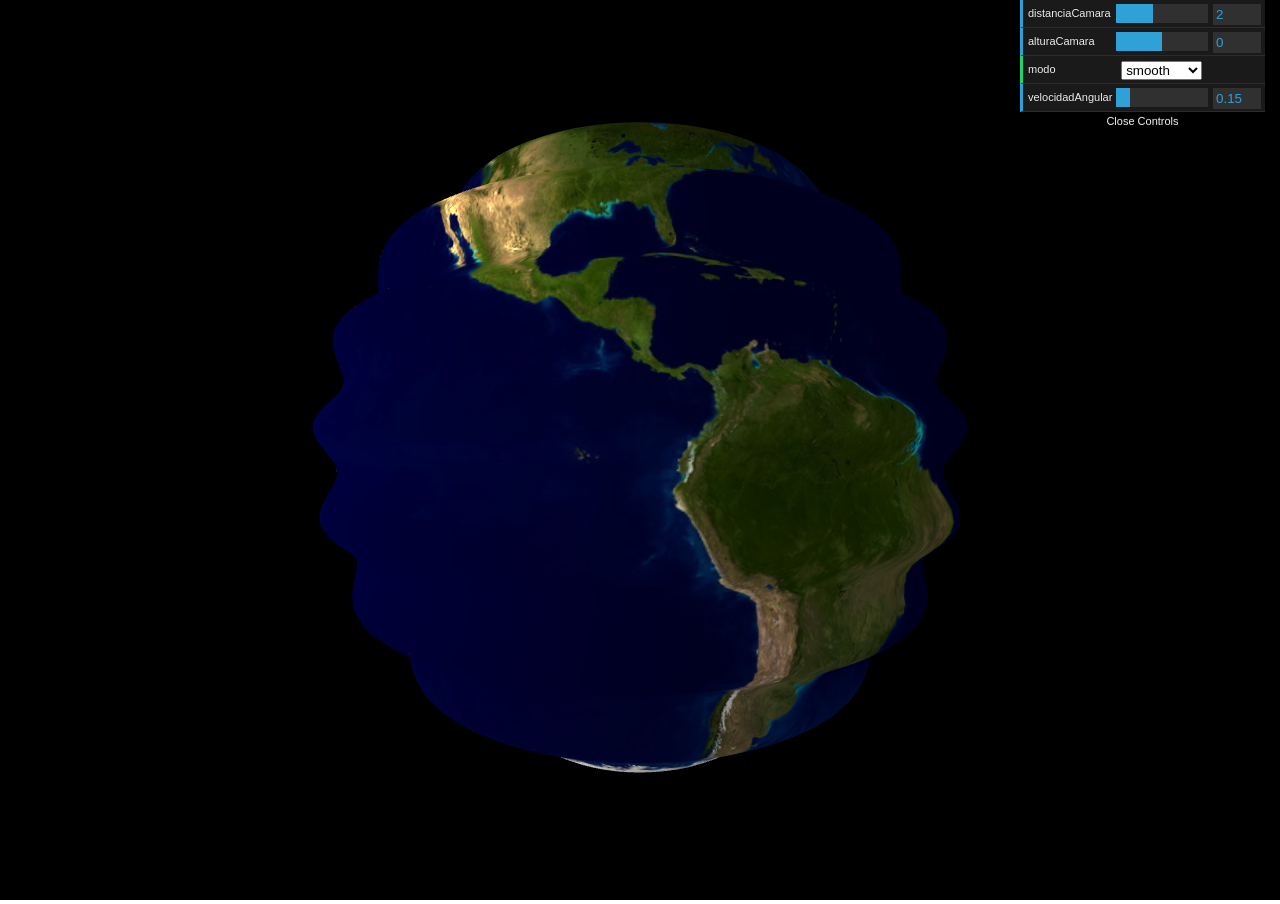
==== Ejercicio2_Planeta_Tierra/index.html @ 16bc6ffd "Agrego ejercicios 2 y 3" ====
<!doctype html>
<head>
    <script src="js/jquery.js"></script>
    <script src="js/gl-matrix-3.3.0.js"></script>    
    <script src="js/webgl-utils.js"></script>
    <script src="js/dat.gui.js"></script>
    <style>
        html{
            height: 100%;
        }
        body{
            padding: 0;
            margin: 0;
            height: 100%;;
        }

        #myCanvas{
            width: 100%;
            height: 100%;
            overflow: hidden;
        }
    </style>

</head>

<body>
           
    <canvas id="myCanvas" >
        Your browser does not support the HTML5 canvas element.
    </canvas>
        
    
    <script>

        var vertexShaderFile="vertex-shader.glsl";
        var modo="smooth"; // wireframe, smooth, edges
        var shaderProgram;
        var time=0;

        var gl;
        var mat4=glMatrix.mat4;
        var mat3=glMatrix.mat3;
        var vec3=glMatrix.vec3;   
        
        var earth;
            
        var $canvas=$("#myCanvas");
        var aspect=$canvas.width()/$canvas.height();

        var distanciaCamara=2;
        var alturaCamara=0;
        var velocidadAngular=0.15;
        var segmentos=128;
        var lighting="true";

        var vertexShaderSource;
        var fragmentShaderSource;

        var matrizProyeccion = mat4.create();            
        var matrizVista = mat4.create();            
        var matrizModelado = mat4.create();        

        function initGL(canvas) {

            try {
                gl = canvas.getContext("webgl");
                gl.canvas.width=$canvas.width();
                gl.canvas.height=$canvas.height();                
            } catch (e) {
                console.error(e);
            }
            if (!gl) {
                alert("Could not initialise WebGL, sorry :-(");
            }
        }

        function loadShaders(){

            $.when(loadVS(), loadFS()).done(function(res1,res2){
                //this code is executed when all ajax calls are done     
                webGLStart();
            });

            function loadVS() {
                return  $.ajax({
                    url: "shaders/"+vertexShaderFile,
                    success: function(result){
                        vertexShaderSource=result;
                    }
                });
            }   

            function loadFS() {
                return  $.ajax({
                    url: "shaders/fragment-shader.glsl",
                    success: function(result){
                        fragmentShaderSource=result;
                    }
                });
            }
        }
        
        function getShader(gl,code,type) {

            var shader;

            if (type == "fragment") 
                shader = gl.createShader(gl.FRAGMENT_SHADER);
            else // "vertex"
                shader = gl.createShader(gl.VERTEX_SHADER);
            
            gl.shaderSource(shader, code);
            gl.compileShader(shader);
    
            if (!gl.getShaderParameter(shader, gl.COMPILE_STATUS)) {
                console.error(gl.getShaderInfoLog(shader));
                return null;
            }    
            return shader;
        }
        
        function onResize(){
            gl.canvas.width=$canvas.width();
            gl.canvas.height=$canvas.height();
            aspect=$canvas.width()/$canvas.height();
        }

        function getShaderSource(url) {
            var req = new XMLHttpRequest();
            req.open("GET", url, false);
            req.send(null);
            return (req.status == 200) ? req.responseText : null;
        }; 

        function initShaders() {
    
            var fragmentShader= getShader(gl, vertexShaderSource,"vertex");
            var vertexShader= getShader(gl, fragmentShaderSource,"fragment");

            shaderProgram = gl.createProgram();
            gl.attachShader(shaderProgram, vertexShader);
            gl.attachShader(shaderProgram, fragmentShader);
            gl.linkProgram(shaderProgram);
    
            if (!gl.getProgramParameter(shaderProgram, gl.LINK_STATUS)) {
                alert("Could not initialise shaders");
            }
    
            gl.useProgram(shaderProgram);
    
            shaderProgram.vertexPositionAttribute = gl.getAttribLocation(shaderProgram, "aPosition");
            gl.enableVertexAttribArray(shaderProgram.vertexPositionAttribute);
    
            shaderProgram.textureCoordAttribute = gl.getAttribLocation(shaderProgram, "aUv");
            gl.enableVertexAttribArray(shaderProgram.textureCoordAttribute);
    
            shaderProgram.vertexNormalAttribute = gl.getAttribLocation(shaderProgram, "aNormal");
            gl.enableVertexAttribArray(shaderProgram.vertexNormalAttribute);
    
            shaderProgram.pMatrixUniform = gl.getUniformLocation(shaderProgram, "uPMatrix");
            shaderProgram.mMatrixUniform = gl.getUniformLocation(shaderProgram, "uMMatrix");
            shaderProgram.vMatrixUniform = gl.getUniformLocation(shaderProgram, "uVMatrix");
            shaderProgram.nMatrixUniform = gl.getUniformLocation(shaderProgram, "uNMatrix");
            shaderProgram.samplerUniform = gl.getUniformLocation(shaderProgram, "uSampler");
            shaderProgram.useLightingUniform = gl.getUniformLocation(shaderProgram, "uUseLighting");
            shaderProgram.ambientColorUniform = gl.getUniformLocation(shaderProgram, "uAmbientColor");
            shaderProgram.frameUniform = gl.getUniformLocation(shaderProgram, "time");
            shaderProgram.lightingDirectionUniform = gl.getUniformLocation(shaderProgram, "uLightPosition");
            shaderProgram.directionalColorUniform = gl.getUniformLocation(shaderProgram, "uDirectionalColor");
        }
        
        function onTextureLoaded() {

            gl.pixelStorei(gl.UNPACK_FLIP_Y_WEBGL, true);
            gl.bindTexture(gl.TEXTURE_2D, earth.texture);
            gl.texImage2D(gl.TEXTURE_2D, 0, gl.RGBA, gl.RGBA, gl.UNSIGNED_BYTE, earth.texture.image);
            gl.texParameteri(gl.TEXTURE_2D, gl.TEXTURE_MAG_FILTER, gl.LINEAR);
            gl.texParameteri(gl.TEXTURE_2D, gl.TEXTURE_MIN_FILTER, gl.LINEAR_MIPMAP_NEAREST);
            gl.generateMipmap(gl.TEXTURE_2D);
    
            gl.bindTexture(gl.TEXTURE_2D, null);
        }
    
        function setMatrixUniforms() {
            
            gl.uniformMatrix4fv(shaderProgram.mMatrixUniform, false, matrizModelado);
            gl.uniformMatrix4fv(shaderProgram.vMatrixUniform, false, matrizVista);
            gl.uniformMatrix4fv(shaderProgram.pMatrixUniform, false, matrizProyeccion);
    
            var normalMatrix = mat3.create();
            mat3.fromMat4(normalMatrix,matrizModelado); // normalMatrix= (inversa(traspuesta(matrizModelado)));
    
            mat3.invert(normalMatrix, normalMatrix);
            mat3.transpose(normalMatrix,normalMatrix);

            gl.uniformMatrix3fv(shaderProgram.nMatrixUniform, false, normalMatrix);
        }
            
        function TexturedSphere(latitude_bands, longitude_bands){
    
            this.latitudeBands = latitude_bands;
            this.longitudeBands = longitude_bands;
            
            this.position_buffer = null;
            this.normal_buffer = null;
            this.texture_coord_buffer = null;
            this.index_buffer = null;
    
            this.webgl_position_buffer = null;
            this.webgl_normal_buffer = null;
            this.webgl_texture_coord_buffer = null;
            this.webgl_index_buffer = null;
            
            this.texture = null;
    
            this.initTexture = function(texture_file){
                
                this.texture = gl.createTexture();
                this.texture.image = new Image();
    
                this.texture.image.onload = function () {
                       onTextureLoaded()
                }
                this.texture.image.src = texture_file;
            }
    
    
            // Se generan los vertices para la esfera, calculando los datos para una esfera de radio 1
            // Y también la información de las normales y coordenadas de textura para cada vertice de la esfera
            // La esfera se renderizara utilizando triangulos, para ello se arma un buffer de índices 
            // a todos los triángulos de la esfera
            
            this.initBuffers = function(){
    
                this.position_buffer = [];
                this.normal_buffer = [];
                this.texture_coord_buffer = [];
    
                var latNumber;
                var longNumber;
    
                for (latNumber=0; latNumber <= this.latitudeBands; latNumber++) {
                    var theta =latNumber * Math.PI / (this.latitudeBands);
                    var sinTheta = Math.sin(theta);
                    var cosTheta = Math.cos(theta);
    

                    for (longNumber=0; longNumber <= this.longitudeBands; longNumber++) {
                        var phi = longNumber * 2 * Math.PI / this.longitudeBands;
                        var sinPhi = Math.sin(phi);
                        var cosPhi = Math.cos(phi);
    
                        var r=1;                        

                        var x = cosPhi * sinTheta*r;
                        var y = cosTheta*r;
                        var z = sinPhi * sinTheta*r;

                        var u =  (longNumber / this.longitudeBands);
                        var v = 1-(latNumber / this.latitudeBands);
    
                        this.normal_buffer.push(x);
                        this.normal_buffer.push(y);
                        this.normal_buffer.push(z);
    
                        this.texture_coord_buffer.push(u);
                        this.texture_coord_buffer.push(v);
                        
                        this.position_buffer.push(x);
                        this.position_buffer.push(y);
                        this.position_buffer.push(z);
                    }
                }
    
                // Buffer de indices de los triangulos
                this.index_buffer = [];
              
                for (latNumber=0; latNumber < this.latitudeBands; latNumber++) {
                    for (longNumber=0; longNumber < this.longitudeBands; longNumber++) {

                        var first = (latNumber * (this.longitudeBands + 1)) + longNumber;
                        var second = first + this.longitudeBands + 1;

                        this.index_buffer.push(first);
                        this.index_buffer.push(second);
                        this.index_buffer.push(first + 1);
    
                        this.index_buffer.push(second);
                        this.index_buffer.push(second + 1);
                        this.index_buffer.push(first + 1);
                        
                    }
                }
    
                // Creación e Inicialización de los buffers a nivel de OpenGL
                this.webgl_normal_buffer = gl.createBuffer();
                gl.bindBuffer(gl.ARRAY_BUFFER, this.webgl_normal_buffer);
                gl.bufferData(gl.ARRAY_BUFFER, new Float32Array(this.normal_buffer), gl.STATIC_DRAW);
                this.webgl_normal_buffer.itemSize = 3;
                this.webgl_normal_buffer.numItems = this.normal_buffer.length / 3;
    
                this.webgl_texture_coord_buffer = gl.createBuffer();
                gl.bindBuffer(gl.ARRAY_BUFFER, this.webgl_texture_coord_buffer);
                gl.bufferData(gl.ARRAY_BUFFER, new Float32Array(this.texture_coord_buffer), gl.STATIC_DRAW);
                this.webgl_texture_coord_buffer.itemSize = 2;
                this.webgl_texture_coord_buffer.numItems = this.texture_coord_buffer.length / 2;
    
                this.webgl_position_buffer = gl.createBuffer();
                gl.bindBuffer(gl.ARRAY_BUFFER, this.webgl_position_buffer);
                gl.bufferData(gl.ARRAY_BUFFER, new Float32Array(this.position_buffer), gl.STATIC_DRAW);
                this.webgl_position_buffer.itemSize = 3;
                this.webgl_position_buffer.numItems = this.position_buffer.length / 3;
    
                this.webgl_index_buffer = gl.createBuffer();
                gl.bindBuffer(gl.ELEMENT_ARRAY_BUFFER, this.webgl_index_buffer);
                gl.bufferData(gl.ELEMENT_ARRAY_BUFFER, new Uint16Array(this.index_buffer), gl.STATIC_DRAW);
                this.webgl_index_buffer.itemSize = 1;
                this.webgl_index_buffer.numItems = this.index_buffer.length;
            }
    
            this.draw = function(){
    
                // Se configuran los buffers que alimentaron el pipeline
                gl.bindBuffer(gl.ARRAY_BUFFER, this.webgl_position_buffer);
                gl.vertexAttribPointer(shaderProgram.vertexPositionAttribute, this.webgl_position_buffer.itemSize, gl.FLOAT, false, 0, 0);
    
                gl.bindBuffer(gl.ARRAY_BUFFER, this.webgl_texture_coord_buffer);
                gl.vertexAttribPointer(shaderProgram.textureCoordAttribute, this.webgl_texture_coord_buffer.itemSize, gl.FLOAT, false, 0, 0);
    
                gl.bindBuffer(gl.ARRAY_BUFFER, this.webgl_normal_buffer);
                gl.vertexAttribPointer(shaderProgram.vertexNormalAttribute, this.webgl_normal_buffer.itemSize, gl.FLOAT, false, 0, 0);
    
                gl.activeTexture(gl.TEXTURE0);
                gl.bindTexture(gl.TEXTURE_2D, this.texture);
                gl.uniform1i(shaderProgram.samplerUniform, 0);
                
                gl.bindBuffer(gl.ELEMENT_ARRAY_BUFFER, this.webgl_index_buffer);

                if (modo!="wireframe"){
                    gl.uniform1i(shaderProgram.useLightingUniform,(lighting=="true"));                    
                    gl.drawElements(gl.TRIANGLES, this.webgl_index_buffer.numItems, gl.UNSIGNED_SHORT, 0);
                }
                
                if (modo!="smooth") {
                    gl.uniform1i(shaderProgram.useLightingUniform,false);
                    gl.drawElements(gl.LINE_STRIP, this.webgl_index_buffer.numItems, gl.UNSIGNED_SHORT, 0);
                }
                
                
                /////////////////////////////////
            }
            
        }
        
        function drawScene() {
        
            // Se configura el viewport dentro del "canvas". 
            // En este caso se utiliza toda el área disponible
            gl.viewport(0, 0, $canvas.width(), $canvas.height());
            
            // Se habilita el color de borrado para la pantalla (Color Buffer) y otros buffers
            gl.clearColor(0.0,0.0,0.0,1);
            gl.clear(gl.COLOR_BUFFER_BIT | gl.DEPTH_BUFFER_BIT);
    
            // Se configura la matriz de proyección
            mat4.identity(matrizProyeccion);
            mat4.perspective(matrizProyeccion, 30, aspect, 0.1, 100.0);
            mat4.scale(matrizProyeccion,matrizProyeccion,[1,-1,1]); // parche para hacer un flip de Y, parece haber un bug en glmatrix
               
            // Se inicializan las variables asociadas con la Iluminación
            
            gl.uniform1f(shaderProgram.frameUniform, time/10.0 );
            gl.uniform3f(shaderProgram.ambientColorUniform, 0.6, 0.6, 0.6 );
            gl.uniform3f(shaderProgram.directionalColorUniform, 1.2, 1.1, 0.7);
            gl.uniform1i(shaderProgram.useLightingUniform,(lighting=="true"));
            
            // Definimos la ubicación de la camara                        
            
            mat4.lookAt(matrizVista,
                vec3.fromValues(0,alturaCamara,distanciaCamara),
                vec3.fromValues(0,0,0),
                vec3.fromValues(0,1,0)
            );
                
            var lightPosition = [10.0,0.0, 3.0];  
            gl.uniform3fv(shaderProgram.lightingDirectionUniform, lightPosition);            

            setMatrixUniforms();    
            earth.draw();            
            
        }
        
        function tick() {
            requestAnimFrame(tick);
            time+=1/60;
            
            // acumulo rotaciones en matrizModelado		        
            mat4.rotate(matrizModelado, matrizModelado,0.03*velocidadAngular, [0, 1, 0]);
                    
            drawScene();
        }
            
        function initMenu(){
            var gui = new dat.GUI();
            gui.add(window, "distanciaCamara",0.01,5).step(0.01);
            gui.add(window, "alturaCamara",-2,2).step(0.01);;
            gui.add(window, "modo",["wireframe","smooth","edges"]);
            gui.add(window, "velocidadAngular",0, 1).step(0.01);
            
            
        }

        function webGLStart() {
            var canvas = document.getElementById("myCanvas");
            initGL(canvas);
            initShaders();
    
            earth = new TexturedSphere(segmentos, segmentos);
            earth.initBuffers();
            earth.initTexture("img/tierra.jpg");
            
            gl.clearColor(0.0, 0.0, 0.0, 1.0);
            gl.enable(gl.DEPTH_TEST);
    
            $(window).on("resize",onResize);
            initMenu();
            tick();
        }
    
        // cuando el documento HTML esta completo, iniciamos la aplicación
        $(document).ready(function(){
            loadShaders();
        })

    </script>
    
</body>
</html>
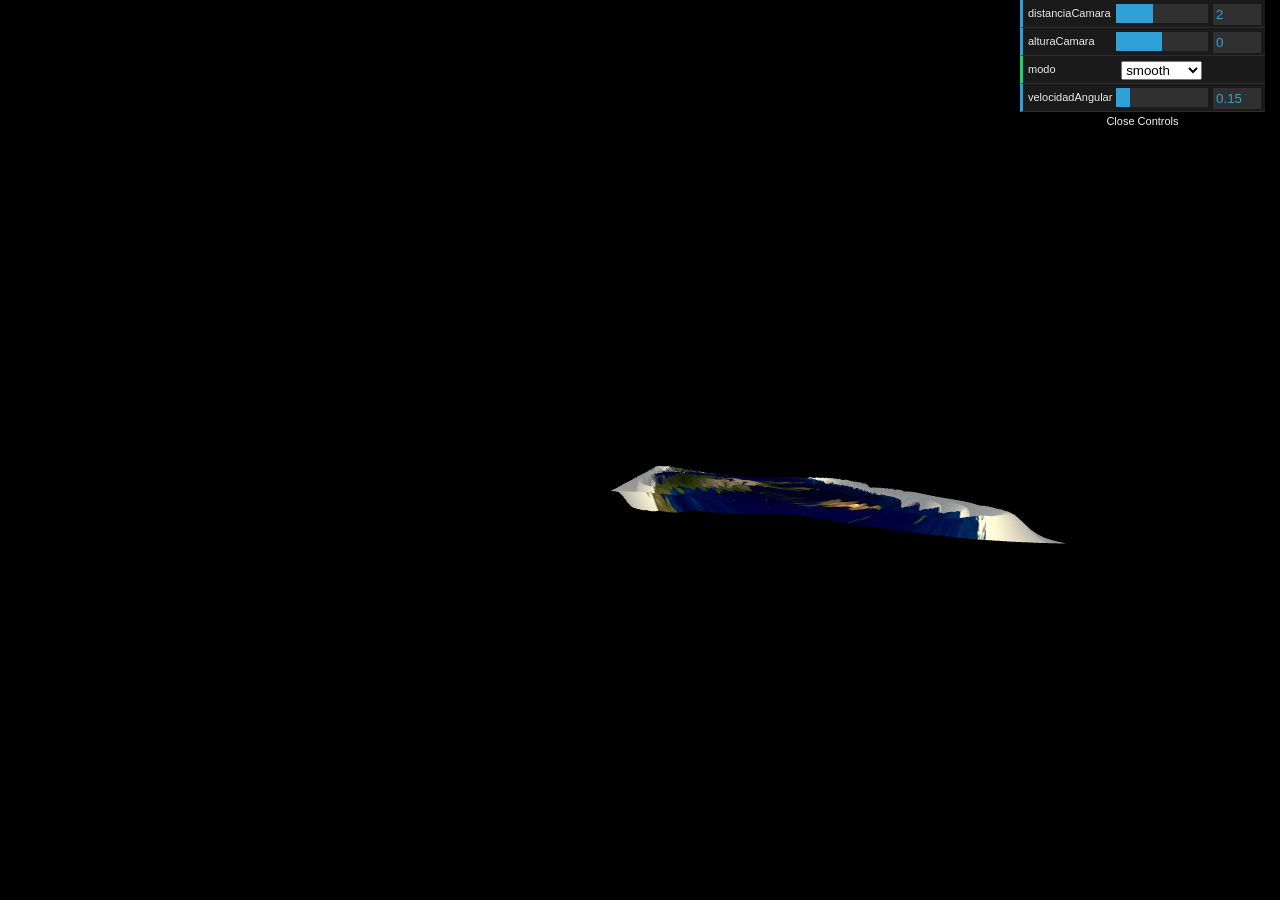
==== commit 7d034a67: "Add files via upload" ====
--- a/Ejercicio2_Planeta_Tierra/index.html
+++ b/Ejercicio2_Planeta_Tierra/index.html
@@ -32,7 +32,7 @@
     
     <script>
 
-        var vertexShaderFile="vertex-shader.glsl";
+        var vertexShaderFile="vertex-shaderEJ2.glsl";
         var modo="smooth"; // wireframe, smooth, edges
         var shaderProgram;
         var time=0;
